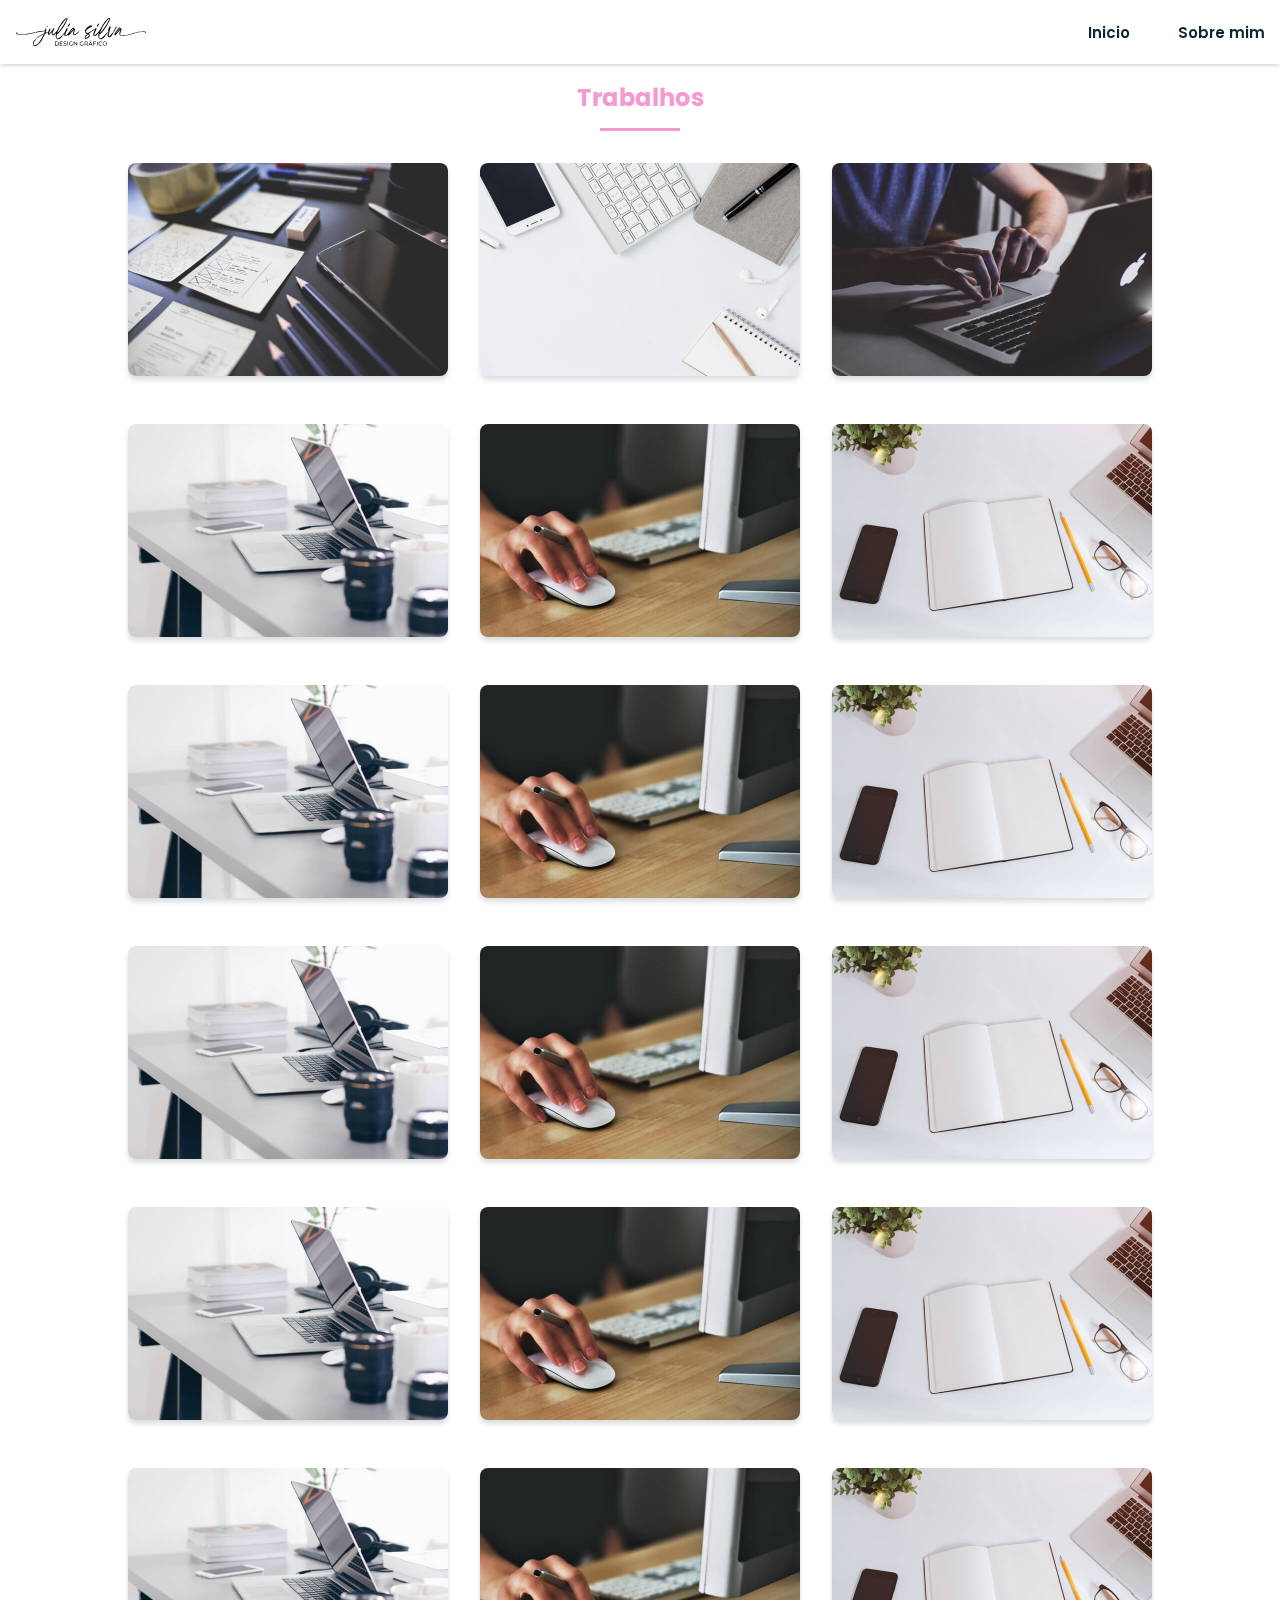
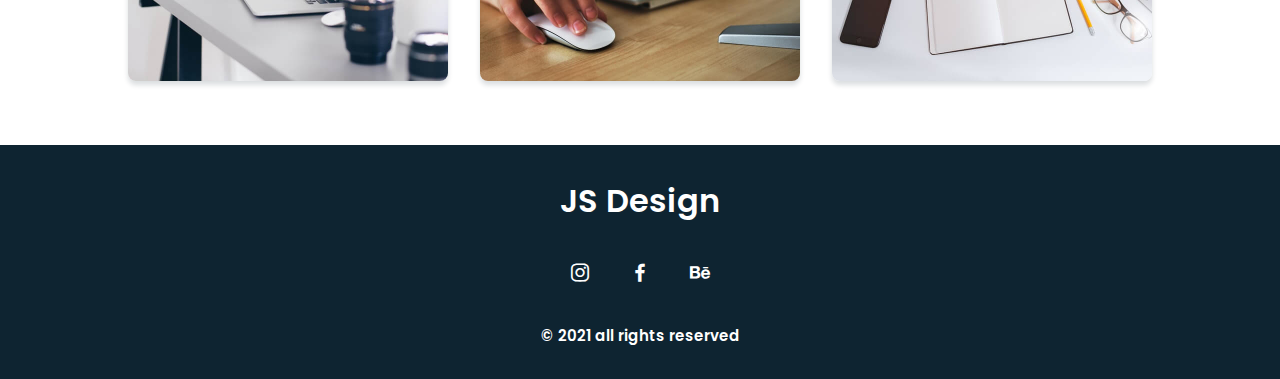
==== trabalhos.html @ 22877f61 "m" ====
<!DOCTYPE html>
<html lang="en">
<head>
    <meta charset="UTF-8">
    <meta http-equiv="X-UA-Compatible" content="IE=edge">
    <meta name="viewport" content="width=device-width, initial-scale=1.0">
    <link rel="stylesheet" href="css/style.css">
    <link href='https://unpkg.com/boxicons@2.0.9/css/boxicons.min.css' rel='stylesheet'>
    <link rel="shortcut icon" href="img/marcadagua2-_1_.ico" type="image/x-icon">
    <title>Portfólio</title>
</head>

<body>

    <header class="l-header">
        <nav class="nav bd-grid">
            <div>
                <a href="index.html" class="nav__logo">
                    <img src="img/marcadagua3.svg" alt="">
                </a>
            </div>
            <div class="nav__menu" id="nav-menu">
                <ul class="nav__list">
                    <li class="nav__item"><a href="index.html" class="nav__link .active">Inicio</a></li> 
    
                    <li class="nav__item"><a href=".#about" class="nav__link">Sobre mim</a></li>  
    
                    <li class="nav__item"><a href=".#work" class="nav__link">Trabalhos</a></li>  
    
                    <li class="nav__item"><a href="#" class="nav__link">Serviços</a></li>
    
                    <li class="nav__item"><a href=".#contact" class="nav__link">Contato</a></li> 
    
                </ul>    
            </div>
            <div class="nav__toggle" id="nav-toggle">
                <i class='bx bx-menu'></i>
            </div>
        </nav>
      </header>


    <section class="work section" id="work">
        <h2 class="section-title">Trabalhos</h2>

        <div class="work__container bd-grid">

            <div class="work_img">
                <img src="img/work1.jpg" alt="">
            </div>

            <div class="work_img">
                <img src="img/work2.jpg" alt="">
            </div>

            <div class="work_img">
                <img src="img/work3.jpg" alt="">
            </div>

            <div class="work_img">
                <img src="img/work4.jpg" alt="">
            </div>

            <div class="work_img">
                <img src="img/work5.jpg" alt="">
            </div>

            <div class="work_img">
                <img src="img/work6.jpg" alt="">
            </div>
            <div class="work_img">
                <img src="img/work4.jpg" alt="">
            </div>

            <div class="work_img">
                <img src="img/work5.jpg" alt="">
            </div>

            <div class="work_img">
                <img src="img/work6.jpg" alt="">
            </div>
            <div class="work_img">
                <img src="img/work4.jpg" alt="">
            </div>

            <div class="work_img">
                <img src="img/work5.jpg" alt="">
            </div>

            <div class="work_img">
                <img src="img/work6.jpg" alt="">
            </div>
            <div class="work_img">
                <img src="img/work4.jpg" alt="">
            </div>

            <div class="work_img">
                <img src="img/work5.jpg" alt="">
            </div>

            <div class="work_img">
                <img src="img/work6.jpg" alt="">
            </div>
            <div class="work_img">
                <img src="img/work4.jpg" alt="">
            </div>

            <div class="work_img">
                <img src="img/work5.jpg" alt="">
            </div>

            <div class="work_img">
                <img src="img/work6.jpg" alt="">
            </div>

        </div>

    </section>

</body>

<footer>

    <footer class="footer">
        <p class="footer__title">JS Design</p>  
        
        <div class="footer__social">
            <a href="" class="footer__icon"><i class='bx bxl-instagram'></i></a>     
            <a href="" class="footer__icon"><i class='bx bxl-facebook' ></i></a>     
            <a href="" class="footer__icon"><i class='bx bxl-behance' ></i></a>     
        </div>

        <p> &copy 2021 all rights reserved  </p>
    </footer>

  </footer> 

<script src="js/main.js"></script>

</html>
---- css/style.css ----
/*GOOGLE FONTES*/
@import url('https://fonts.googleapis.com/css2?family=Poppins:wght@600&display=swap');
@import url('https://fonts.googleapis.com/css2?family=Poppins:ital,wght@1,100&display=swap');


/*VARIAVEIS*/

:root{
    --header-height: 3rem;
    --font-semi: 600;
}


/*CORES*/

:root{
    --color1: #f39bd1 ;
    --color2: #0e2431;
    
}

/*FONTES E TIPOGRAFIA*/

:root{
    --body-font: 'Poppins', sans-serif;
    --big-font-size: 2rem;
    --h2-font-size: 1.5rem;
    --normal-font-size: 0.938rem;
}

@media screen and(min-width: 768px){
    :root{
        --big-font-size: 3.5rem;
        --h2-font-size: 2rem;
        --normal-font-size: 1rem;
    }
    
}

/*MARGENS*/

:root{
    --mb-1: 0.5rem;
    --mb-2: 1rem;
    --mb-3: 1.5rem;
    --mb-4: 2rem;
    --mb-5: 2.5rem;
    --mb-6: 3rem;
}

/*Z-INDEX*/

:root{
    --z-back: -10;
    --z-normal: 1;
    --z-tooltip: 10;
    --z-fixed: 100;
}

/*BASES*/

*,::before,::after{
    box-sizing: border-box;

}

html{
    scroll-behavior: smooth;
}

body{
    margin: var(--header-height) 0 0 0;
    font-family: var(--body-font);
    font-size: var(--normal-font-size);
    color: var(--color2);
}

h1,h2,p{
    margin: 0;
}

ul{
    margin: 0;
    padding: 0;
    list-style:none;       
}

a{
    text-decoration: none;
}

img{
    max-width: 100%;
    height: auto;
    display: block;
}

/*CLASSES CSS*/

.section-title{
    position: relative;
    font-size: var(--h2-font-size);
    color: var(--color1);
    margin-top: var(--mb-2);
    margin-bottom: var(--mb-4);
    text-align: center;
}

.section-title::after{
    position: absolute;
    content: "";
    width: 64px;
    height: 0.18rem;
    left: 0;
    right: 0;
    margin: auto;
    top: 2rem;
    background-color: var(--color1);
}

.section{
    padding-top: 3rem;
    padding-bottom: 2rem;
}

/*LAYOUT*/

.bd-grid{
    max-width: 1024px;
    display: grid;
    grid-template-columns: 100%;
    grid-column-gap: 2rem;
    width: calc(100% - 2rem);
    margin-left: var(--mb-2) ;
    margin-right: var(--mb-2);
}

.l-header{
    width: 100%;
    position: fixed;
    top: 0;
    left: 0;
    z-index: var(--z-fixed);
    background-color: #fff;
    box-shadow: 0 1px 4px #92a1b08c;
}

/*NAV*/

.nav{
    height: var(--header-height);
    display: flex;
    justify-content: space-between;
    align-items: center;
    font-weight: var(--font-semi);
}

@media screen and (max-width:935px){
    .nav__menu{
        font-size: 1.2rem;
        position: fixed;
        top: var(--header-height);
        right: -100%;
        width: 80%;
        height: 100%;
        padding: 2rem;
        background-color: #000000ec;
        transition: .5s;
    }
}

.nav__item{
  margin-bottom: var(--mb-4);  

}

.nav__link{
    position: relative;
    color: #fff;
}

.nav__link:hover{
    position: relative;
}

.nav__link:hover::after{
    position: absolute;
    content: "";
    width: 100%;
    height: 0.18rem;
    left: 0;
    top: 2rem;
    background-color: var(--color1);   
}

.nav__logo img{
    width: 60%;
    height: var(--header-height);
   
}

.nav__toggle{
    color: var(--color2); 
    font-size: 1.5rem;
    cursor: pointer;
}

/*ACTIVE MENU*/

.active::after{
    position: absolute;
    content: "";
    width: 100%;
    height: 0.18rem;
    left: 0;
    top: 2rem;
    background-color: var(--color1);
}

/*SHOW MENU*/

.show{
    right: 0;  
}


/*HOME*/
.home{
    height: calc(100vh - 3rem);
    row-gap: 1rem;
}

.home__data{
    align-self: center;
}

.home_title{
   font-size: var(--big-font-size);
   margin-bottom: var(--mb-5);
}


.home_title-color{
    color: var(--color1);
}

.home__social{
    display: flex ;
    flex-direction: column;
}

.home__social-icon{
    width: max-content;
    margin-bottom: var(--mb-2);
    font-size: 1.5rem;
    color: var(--color2);
}

.home__social-icon:hover{
    color: var(--color1);
}

.home__img{
    position: absolute;
    right: 0;
    bottom: 0;
    width: 295px;
}


/*BUTTONS*/

.button{
    display: inline-block;
    background-color: var(--color1);
    color: white;
    padding: .75rem 2.5rem;
    font-weight: var(--font-semi);
    border-radius: 10rem;
}

.button:hover{
    box-shadow: 0 5px 15px rgba(0,0,0,.15);
}



/*ABOUT*/

.about__container{
    row-gap: 2rem;
    text-align: center;  
}

.about__subtitle{
    margin-bottom: var(--mb-2);    
}

.about__img{
    justify-self: center; 
}


.about__img img{
    width: 200px;
    border-radius: .5rem;
}

/*SKILLS*/

.skills__container {
    row-gap: 2rem;
    text-align: center;
}

.skills__subtitle{
    margin-bottom: var(--mb-2);
}

.skills__text{
    margin-bottom: var(--mb-4);
}

.skills__data{
    display: flex;
    justify-content: space-between;
    align-items: center;
    position: relative;
    font-weight: var(--font-semi);
    padding: .5rem 1rem;
    margin-bottom: var(--mb-2);
    border-radius: .5rem;
    box-shadow: 0 4px 5px #0e243126;
}

.skills__icon{
    width: 30px;
    height: 30px;
    margin-right: var(--mb-2);
}

.skills__names{
    display: flex;
    align-items: center;
    flex-direction: row;
}

.skills__img{
    border-radius: .5rem;
    box-shadow: 0 4px 5px #0e243126;  
}


/*WORK*/

.work{
    text-align: center;
}

.work__container{
    row-gap: 2rem;
}

.work_img{
    border-radius: .5rem;
    box-shadow: 0 4px 5px #0e243126;   
    overflow: hidden; 
    margin-bottom: 1rem;
}


/*CONTACT*/

.contact__input{
    font-family: 'poppins';
    width: 100%;
    font-size: var(--normal-font-size);
    font-weight: var(--h2-font-size);
    padding: 1rem;
    border-radius: .5rem;
    border: 1.9px solid var(--color2);
    outline: none;
    margin-bottom: var(--mb-1);
}


.contact__button{
    display: block;
    border: none;
    outline: none;

}


/*FOOTER*/

.footer{
    background-color: var(--color2);
    color: white;
    text-align: center;
    font-weight: var(--font-semi);
    padding: 2rem 0;
}

.footer__title{
    font-size: 2rem;
    margin-bottom: var(--mb-4);
}

.footer__social{
    margin-bottom: var(--mb-4);
}

.footer__icon{
    font-size: 1.5rem;
    color: white;
    margin: 0 var(--mb-2);

}

.a-vertodos{
    color: var(--color1);
    top: 2rem;
}

/*MEDIAS*/

@media screen and (min-width: 935px) {
    body{
        margin: 0;
    }

    .section{
        padding-top: 4rem;
        padding-bottom: 3rem;
    }

    .section-title{
        margin-bottom: var(--mb-6);
    }

    .section-title::after{
        width: 80px;
        top: 3rem;
    }

    .nav{
        height: calc(var(--header-height) + 1rem);
    }

    .nav__list{
    display: flex;
    padding-top: 0; 
    }

    .nav__item{
        margin-left: var(--mb-6);
        margin-bottom: 0;
    }

    .nav__toggle{
        display: none;
    }


    .nav__link{
        color: var(--color2)
    }

    .home{
        height: 100vh;
    }

    .home__data{
        align-self: flex-end;
    }

    .home__social{
    padding-top: 0;
    padding-bottom: 2.5rem;
    flex-direction: row;
    align-self: flex-end;
    }

    .home__social-icon{
        margin-bottom: 0;
        margin-right: var(--mb-4);
    }

    .home_title,
    .home_title-color{
        font-size: 3rem;
    }

    .home__img{
        width: 457px;
        bottom: 15%;
    }

    .about__container,
    .skills__container {
        grid-template-columns: repeat(2,1fr);
        align-items: center;
        text-align: initial; 
        margin: auto;
    }

  
    .about__img img{
        width: 300px;
    
    }


    .work__container{
        margin: auto;
        grid-template-columns: repeat(3, 1fr);
        grid-template-rows: repeat(2, 1fr);
        column-gap: 2rem;
    }


    .contact__form{
        width: 100%;
        margin: auto;
    }

    .contact__container{
        justify-content: center;
        margin: auto;
        
    }
}


@media screen and (min-width: 1024px) {
    bd-grid{
        margin-left: auto;
        margin-right: auto;
    }

    .home__img{
        width: 800px;
        right: 1%;
    }


    .nav{
        height: calc(var(--header-height) + 1rem);
    }

    .nav__list{
    display: flex;
    margin-right: -800px; 
    
    }

    .nav__item{
        margin-left: var(--mb-6);
        margin-bottom: 0;
        
    }

    .nav__toggle{
        display: none;
    }


    .nav__link{
        color: var(--color2)
    }

    .about__container{
        height: 100vh;
    }


    .skills__container{
        height: 100vh;
    }

    .home__social-icon{
        font-size: 2rem;
        margin-bottom: 0;
        margin-right: var(--mb-4);
    }

}
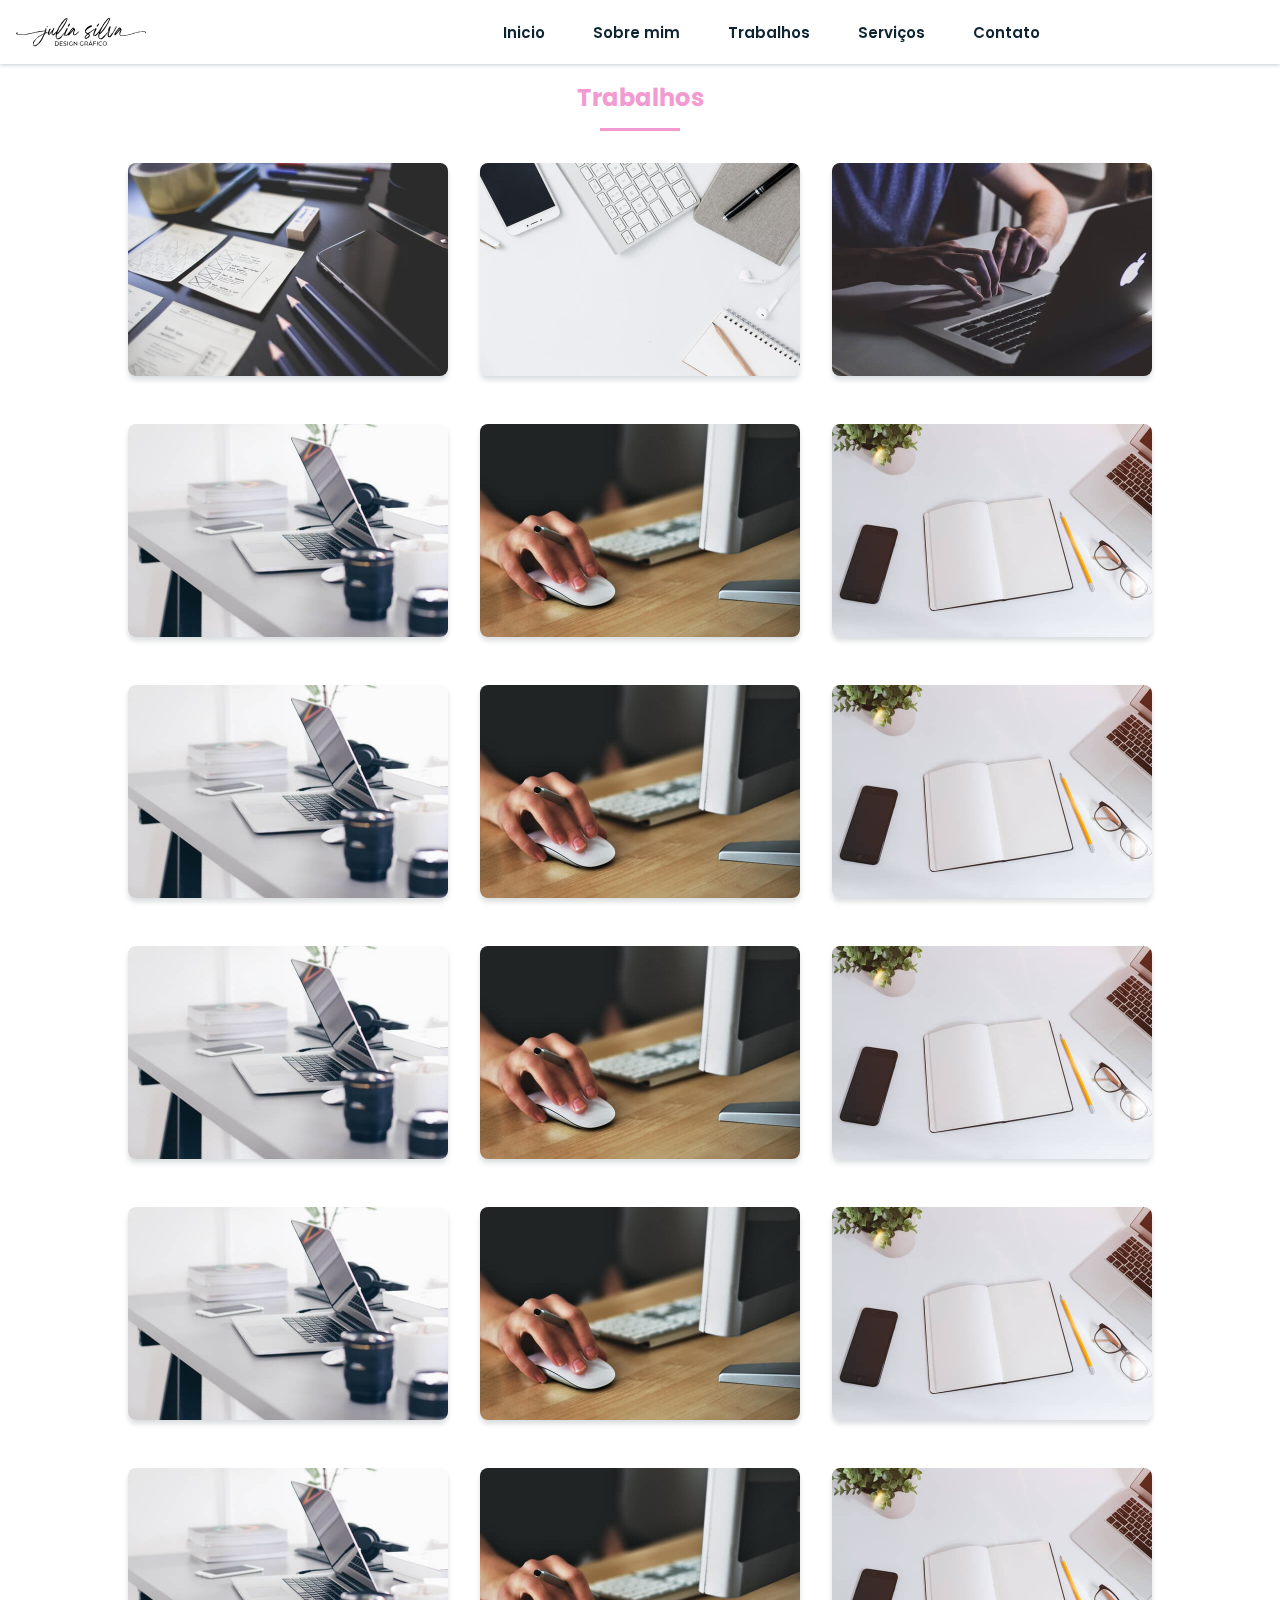
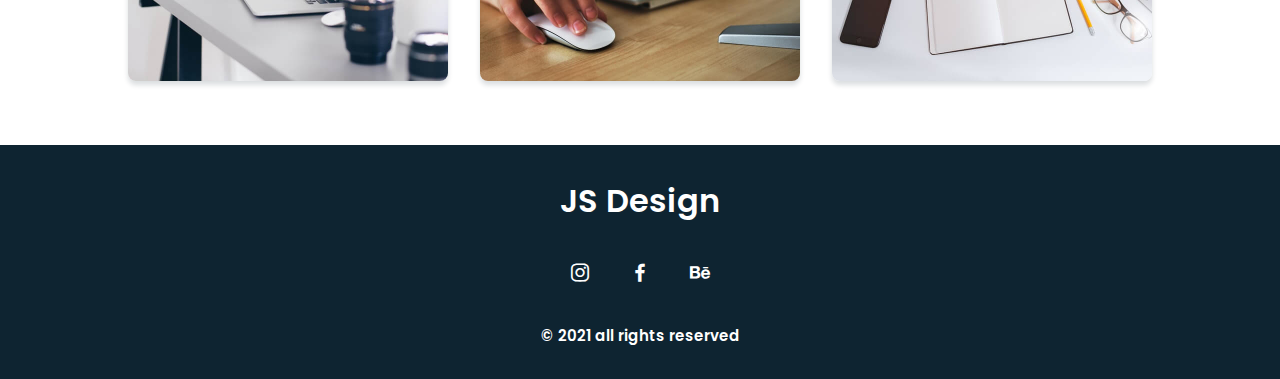
==== commit 32905990: "quase" ====
--- a/trabalhos.html
+++ b/trabalhos.html
@@ -1,5 +1,5 @@
 <!DOCTYPE html>
-<html lang="en">
+<html lang="pt-br">
 <head>
     <meta charset="UTF-8">
     <meta http-equiv="X-UA-Compatible" content="IE=edge">
--- a/css/style.css
+++ b/css/style.css
@@ -56,6 +56,8 @@
     --z-tooltip: 10;
     --z-fixed: 100;
 }
+
+
 
 /*BASES*/
 
@@ -368,6 +370,19 @@
     margin-bottom: 1rem;
 }
 
+.work_img img{
+    transition: 1s;
+}
+
+.work_img img:hover{
+    opacity: 70%;
+    transform: scale(1.3);
+}
+
+.work_img:hover{
+    background-color:rgb(253, 146, 191);
+}
+
 
 /*CONTACT*/
 
@@ -507,6 +522,7 @@
 
   
     .about__img img{
+        margin-top: -15rem;
         width: 300px;
     
     }
@@ -530,20 +546,71 @@
         margin: auto;
         
     }
-}
-
-
-@media screen and (min-width: 1024px) {
+
+    .about__container{
+        height: 100vh;
+    }
+
+
+    .skills__container{
+        height: 100vh;
+        width: 100%;
+    }
+
+    .contact__container{
+        height: 100vh;
+        width: 100%;   
+    }
+
+
+    .contact__form{
+        margin-top: 3rem;
+    }
+}
+
+
+
+@media screen and (min-width: 1700px) {
     bd-grid{
         margin-left: auto;
         margin-right: auto;
     }
 
     .home__img{
-        width: 800px;
-        right: 1%;
-    }
-
+        width: 700px;
+        margin-right: 3rem;
+    }
+
+    .home_title{
+        margin-left: 4rem;
+    }
+
+    .button{
+        margin-left: 4rem;
+    }
+
+    .home__img img{
+        width: 100%;
+       
+    }
+
+    .home__social-icon{
+        margin-left: 4rem;
+    }
+
+    .about__img img{
+        margin-top: -250px;
+        width: 500px;
+    }
+
+    .about__subtitle{
+        margin-top: -420px;
+        font-size: 2rem;
+    }
+
+    .about__text{
+        font-size: 1.2rem;
+    }
 
     .nav{
         height: calc(var(--header-height) + 1rem);
@@ -577,6 +644,11 @@
 
     .skills__container{
         height: 100vh;
+        width: 100%;
+    }
+
+    .skills__img{
+        width: 600px;
     }
 
     .home__social-icon{
@@ -585,4 +657,32 @@
         margin-right: var(--mb-4);
     }
 
+    .section-title{
+        font-size: 3rem;
+    }
+
+    .section-title::after{
+        position: absolute;
+        content: "";
+        width: 10%;
+        height: 0.18rem;
+        left: 0;
+        right: 0;
+        margin: auto;
+        top: 4rem;
+        background-color: var(--color1);
+    }
+
+    .contact__button{
+        width: 15rem;
+        height: 3rem;
+        margin: auto;
+        border: none;
+        outline: none;
+    
+    }
+    .contact__container.bd-grid{
+       height: 500px;
+
+    }
 }